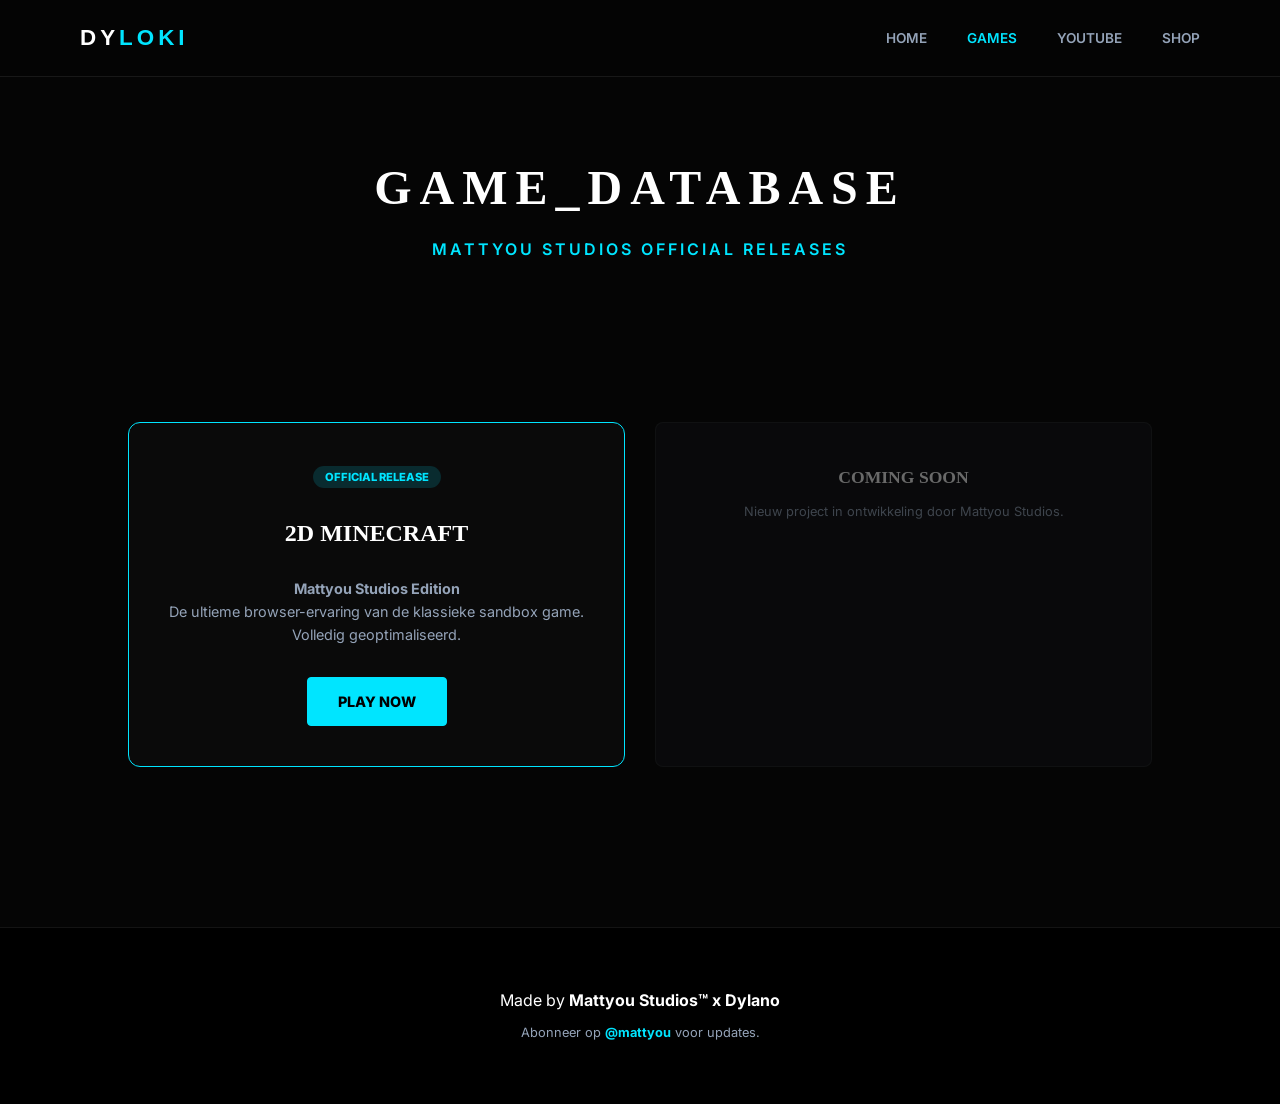
==== games/index.html @ 1a32d088 "Update index.html" ====
<!DOCTYPE html>
<html lang="nl">
<head>
    <meta charset="UTF-8">
    <meta name="viewport" content="width=device-width, initial-scale=1.0">
    <title>DYLOKI | Games Library</title>
    <link rel="stylesheet" href="../style.css">
    <link href="https://fonts.googleapis.com/css2?family=Inter:wght@400;600;800&family=Syncopate:wght@700&display=swap" rel="stylesheet">
</head>
<body>
    <nav class="navbar">
        <div class="logo">DY<span>LOKI</span></div>
        <ul class="nav-links">
            <li><a href="../index.html">Home</a></li>
            <li><a href="index.html" class="highlight-link">Games</a></li>
            <li><a href="https://www.youtube.com/@matyou333" target="_blank">YouTube</a></li>
            <li><a href="../shop/index.html">Shop</a></li>
        </ul>
    </nav>

    <header class="container" style="text-align: center; padding-top: 150px;">
        <h1 style="font-family: 'Syncopate'; font-size: 3rem; letter-spacing: 8px;">GAME<span>_</span>DATABASE</h1>
        <p style="color: var(--cyan); font-weight: 600; margin-top: 10px; letter-spacing: 3px;">MATTYOU STUDIOS OFFICIAL RELEASES</p>
    </header>

    <main class="container">
        <div class="grid" style="display: grid; grid-template-columns: repeat(auto-fit, minmax(300px, 1fr)); gap: 30px;">
            
            <div class="glass-panel" style="text-align: center; border: 1px solid var(--cyan); padding: 40px; border-radius: 12px; background: rgba(255,255,255,0.02);">
                <span style="background: rgba(0, 229, 255, 0.15); color: var(--cyan); padding: 4px 12px; border-radius: 20px; font-size: 0.7rem; font-weight: 800;">OFFICIAL RELEASE</span>
                <h3 style="font-family: 'Syncopate'; margin: 25px 0; font-size: 1.5rem;">2D MINECRAFT</h3>
                <p style="color: #94a3b8; margin-bottom: 30px; font-size: 0.9rem;">
                    <strong>Mattyou Studios Edition</strong><br>
                    De ultieme browser-ervaring van de klassieke sandbox game. Volledig geoptimaliseerd.
                </p>
                <a href="https://mattyouschool.github.io/minecraft/" class="btn-main" style="display: inline-block; text-decoration: none; background: var(--cyan); color: #000; padding: 12px 30px; border-radius: 4px; font-weight: 800;">PLAY NOW</a>
            </div>

            <div style="background: #0f1115; padding: 40px; border: 1px solid rgba(255,255,255,0.08); border-radius: 8px; text-align: center; opacity: 0.4;">
                <h3 style="font-family: 'Syncopate'; font-size: 1.1rem; margin-bottom: 10px;">COMING SOON</h3>
                <p style="font-size: 0.8rem; color: #94a3b8;">Nieuw project in ontwikkeling door Mattyou Studios.</p>
            </div>

        </div>
    </main>

    <footer class="footer-main" style="padding: 60px 10%; background: #000; border-top: 1px solid rgba(255,255,255,0.08); text-align: center; margin-top: 80px;">
        <p style="margin-bottom: 10px;">Made by <strong>Mattyou Studios™ x Dylano</strong></p>
        <p style="font-size: 0.8rem; color: #94a3b8;">Abonneer op <a href="https://www.youtube.com/@matyou333" target="_blank" style="color: var(--cyan); text-decoration: none; font-weight: 700;">@mattyou</a> voor updates.</p>
    </footer>
</body>
</html>
---- style.css ----
:root {
    --bg-deep: #050505;
    --bg-slate: #0f1115;
    --cyan: #00e5ff;
    --cyan-dim: rgba(0, 229, 255, 0.15);
    --text-bright: #ffffff;
    --text-muted: #94a3b8;
    --border-light: rgba(255, 255, 255, 0.08);
}

* { margin: 0; padding: 0; box-sizing: border-box; }

body {
    background-color: var(--bg-deep);
    color: var(--text-bright);
    font-family: 'Inter', sans-serif;
    line-height: 1.6;
}

/* NAVBAR */
.navbar {
    display: flex; justify-content: space-between; align-items: center;
    padding: 20px 80px; background: rgba(5, 5, 5, 0.95);
    backdrop-filter: blur(12px); border-bottom: 1px solid var(--border-light);
    position: fixed; width: 100%; top: 0; z-index: 1000;
}

.logo { font-family: 'Syncopate', sans-serif; font-size: 1.4rem; letter-spacing: 4px; font-weight: 700; }
.logo span { color: var(--cyan); }

.nav-links { display: flex; gap: 40px; list-style: none; }
.nav-links a { 
    text-decoration: none; color: var(--text-muted); font-size: 0.85rem; 
    font-weight: 600; text-transform: uppercase; transition: 0.3s; 
}
.nav-links a:hover { color: var(--cyan); }
.highlight-link { color: var(--cyan) !important; }

/* HERO */
.hero-premium {
    height: 85vh; display: flex; align-items: center; justify-content: center;
    text-align: center; background: radial-gradient(circle at 50% 50%, #111827 0%, #050505 100%);
}

.eyebrow { color: var(--cyan); font-weight: 800; font-size: 0.75rem; letter-spacing: 5px; margin-bottom: 20px; display: block; }
.main-title { font-family: 'Syncopate', sans-serif; font-size: 4.5rem; letter-spacing: -2px; margin-bottom: 20px; }
.main-title span { color: var(--cyan); text-shadow: 0 0 40px var(--cyan-dim); }
.hero-description { max-width: 600px; margin: 0 auto 40px; color: var(--text-muted); font-size: 1.1rem; }

/* BUTTONS */
.btn-main {
    background: var(--cyan); color: #000; padding: 16px 36px;
    border-radius: 4px; text-decoration: none; font-weight: 800;
    font-size: 0.9rem; transition: 0.3s; border: 1px solid var(--cyan);
}
.btn-main:hover { background: transparent; color: var(--cyan); }

.btn-sub {
    background: transparent; color: #fff; padding: 16px 36px;
    border-radius: 4px; text-decoration: none; font-weight: 800;
    font-size: 0.9rem; margin-left: 20px; border: 1px solid var(--border-light);
}

/* LAYOUT */
.container { padding: 80px 10%; max-width: 1400px; margin: 0 auto; }
.mission-grid { display: grid; grid-template-columns: repeat(auto-fit, minmax(250px, 1fr)); gap: 30px; margin-bottom: 80px; }
.mission-card { background: var(--bg-slate); padding: 40px; border: 1px solid var(--border-light); border-radius: 8px; }
.mission-card h3 { color: var(--cyan); margin-bottom: 15px; font-size: 0.9rem; letter-spacing: 2px; }
.mission-card p { color: var(--text-muted); font-size: 0.9rem; }

.glass-panel {
    background: linear-gradient(135deg, rgba(255,255,255,0.03) 0%, transparent 100%);
    border: 1px solid var(--border-light); padding: 60px; border-radius: 12px;
}

/* FOOTER */
.footer-main { padding: 80px 10%; background: #000; border-top: 1px solid var(--border-light); text-align: center; }
.footer-brand { font-family: 'Syncopate', sans-serif; font-size: 1.2rem; margin-bottom: 20px; }
.footer-bottom { margin-top: 40px; padding-top: 20px; border-top: 1px solid var(--border-light); font-size: 0.7rem; color: var(--text-muted); }
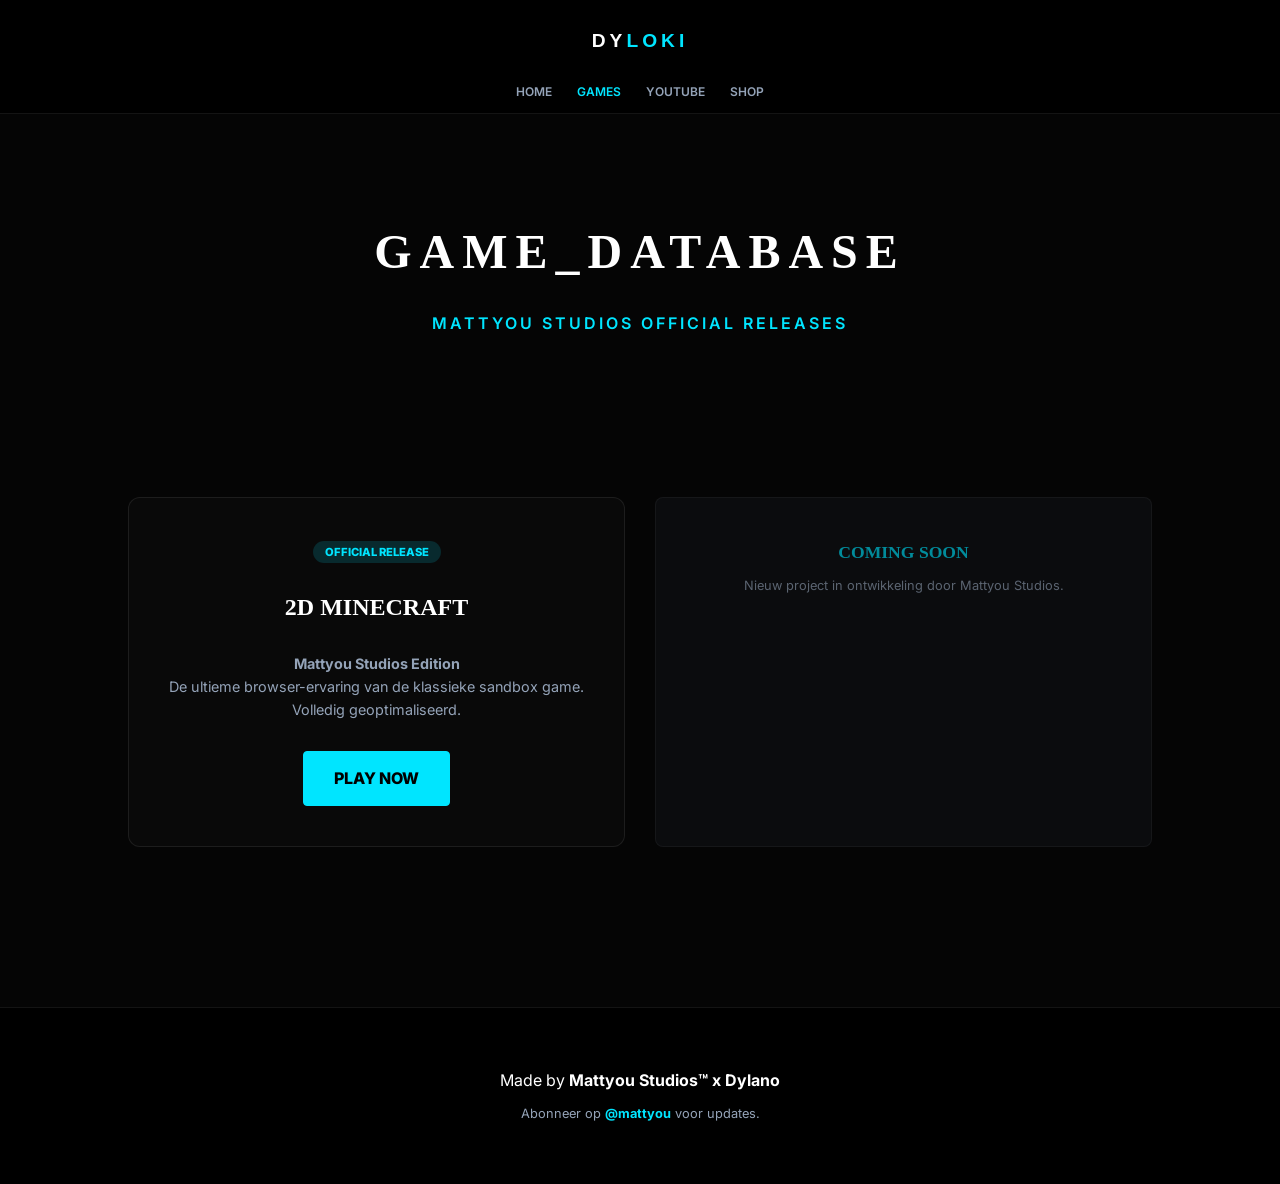
==== commit 5e4832da: "Update index.html" ====
--- a/games/index.html
+++ b/games/index.html
@@ -9,7 +9,7 @@
 </head>
 <body>
     <nav class="navbar">
-        <div class="logo">DY<span>LOKI</span></div>
+        <div class="logo hover-glow">DY<span>LOKI</span></div>
         <ul class="nav-links">
             <li><a href="../index.html">Home</a></li>
             <li><a href="index.html" class="highlight-link">Games</a></li>
@@ -18,25 +18,25 @@
         </ul>
     </nav>
 
-    <header class="container" style="text-align: center; padding-top: 150px;">
-        <h1 style="font-family: 'Syncopate'; font-size: 3rem; letter-spacing: 8px;">GAME<span>_</span>DATABASE</h1>
+    <header class="container" style="text-align: center; padding-top: 100px;">
+        <h1 style="font-family: 'Syncopate'; font-size: 3rem; letter-spacing: 8px; margin-bottom: 20px;">GAME<span>_</span>DATABASE</h1>
         <p style="color: var(--cyan); font-weight: 600; margin-top: 10px; letter-spacing: 3px;">MATTYOU STUDIOS OFFICIAL RELEASES</p>
     </header>
 
     <main class="container">
-        <div class="grid" style="display: grid; grid-template-columns: repeat(auto-fit, minmax(300px, 1fr)); gap: 30px;">
+        <div class="grid">
             
-            <div class="glass-panel" style="text-align: center; border: 1px solid var(--cyan); padding: 40px; border-radius: 12px; background: rgba(255,255,255,0.02);">
+            <div class="glass-panel interactive-border" style="text-align: center; padding: 40px; border-radius: 12px; background: rgba(255,255,255,0.02);">
                 <span style="background: rgba(0, 229, 255, 0.15); color: var(--cyan); padding: 4px 12px; border-radius: 20px; font-size: 0.7rem; font-weight: 800;">OFFICIAL RELEASE</span>
                 <h3 style="font-family: 'Syncopate'; margin: 25px 0; font-size: 1.5rem;">2D MINECRAFT</h3>
                 <p style="color: #94a3b8; margin-bottom: 30px; font-size: 0.9rem;">
                     <strong>Mattyou Studios Edition</strong><br>
                     De ultieme browser-ervaring van de klassieke sandbox game. Volledig geoptimaliseerd.
                 </p>
-                <a href="https://mattyouschool.github.io/minecraft/" class="btn-main" style="display: inline-block; text-decoration: none; background: var(--cyan); color: #000; padding: 12px 30px; border-radius: 4px; font-weight: 800;">PLAY NOW</a>
+                <a href="https://mattyouschool.github.io/minecraft/" class="btn-main" style="display: inline-block; text-decoration: none;">PLAY NOW</a>
             </div>
 
-            <div style="background: #0f1115; padding: 40px; border: 1px solid rgba(255,255,255,0.08); border-radius: 8px; text-align: center; opacity: 0.4;">
+            <div class="mission-card interactive-border" style="text-align: center; opacity: 0.6;">
                 <h3 style="font-family: 'Syncopate'; font-size: 1.1rem; margin-bottom: 10px;">COMING SOON</h3>
                 <p style="font-size: 0.8rem; color: #94a3b8;">Nieuw project in ontwikkeling door Mattyou Studios.</p>
             </div>
--- a/style.css
+++ b/style.css
@@ -2,78 +2,261 @@
     --bg-deep: #050505;
     --bg-slate: #0f1115;
     --cyan: #00e5ff;
-    --cyan-dim: rgba(0, 229, 255, 0.15);
+    --cyan-dim: rgba(0, 229, 255, 0.2);
     --text-bright: #ffffff;
     --text-muted: #94a3b8;
     --border-light: rgba(255, 255, 255, 0.08);
 }
 
-* { margin: 0; padding: 0; box-sizing: border-box; }
+/* Base Reset & Smooth Transitions */
+* { 
+    margin: 0; 
+    padding: 0; 
+    box-sizing: border-box; 
+    transition: all 0.2s ease; /* Iets snellere transitions voor professionaliteit */
+}
 
 body {
     background-color: var(--bg-deep);
     color: var(--text-bright);
     font-family: 'Inter', sans-serif;
     line-height: 1.6;
-}
-
-/* NAVBAR */
+    overflow-x: hidden;
+}
+
+/* --- NAVBAR (FIX: Centered and Non-fixed to avoid overlapping) --- */
 .navbar {
-    display: flex; justify-content: space-between; align-items: center;
-    padding: 20px 80px; background: rgba(5, 5, 5, 0.95);
-    backdrop-filter: blur(12px); border-bottom: 1px solid var(--border-light);
-    position: fixed; width: 100%; top: 0; z-index: 1000;
-}
-
-.logo { font-family: 'Syncopate', sans-serif; font-size: 1.4rem; letter-spacing: 4px; font-weight: 700; }
-.logo span { color: var(--cyan); }
-
-.nav-links { display: flex; gap: 40px; list-style: none; }
+    display: flex; 
+    flex-direction: column; /* Stapel logo boven links voor centreren */
+    align-items: center;   /* Centreer alles horizontaal */
+    padding: 20px 20px 10px; /* Iets minder padding onderaan */
+    background: #000; /* Solide zwart voor de balk zelf */
+    border-bottom: 1px solid var(--border-light);
+    width: 100%; 
+    position: relative; /* NIET MEER FIXED om overlapping te voorkomen */
+    z-index: 1000;
+}
+
+.logo { 
+    font-family: 'Syncopate', sans-serif; 
+    font-size: 1.2rem; /* Iets kleiner in centered mode */
+    letter-spacing: 4px; 
+    font-weight: 700; 
+    border: 1px solid transparent; 
+    padding: 5px 15px; 
+    border-radius: 4px;
+    cursor: pointer;
+    margin-bottom: 15px; /* Ruimte tussen logo en links */
+}
+
+.logo span { 
+    color: var(--cyan); 
+}
+
+.logo:hover { 
+    border-color: var(--cyan); 
+    box-shadow: 0 0 15px var(--cyan-dim); 
+}
+
+/* De links zelf */
+.nav-links { 
+    display: flex; 
+    gap: 25px; /* Iets minder gap voor gecentreerde look */
+    list-style: none; 
+    justify-content: center; /* Centreer de links zelf */
+    width: 100%;
+}
+
 .nav-links a { 
-    text-decoration: none; color: var(--text-muted); font-size: 0.85rem; 
-    font-weight: 600; text-transform: uppercase; transition: 0.3s; 
-}
-.nav-links a:hover { color: var(--cyan); }
-.highlight-link { color: var(--cyan) !important; }
-
-/* HERO */
+    text-decoration: none; 
+    color: var(--text-muted); 
+    font-size: 0.75rem; /* Iets kleiner voor professionaliteit */
+    font-weight: 600; 
+    text-transform: uppercase; 
+}
+
+.nav-links a:hover { 
+    color: var(--cyan); 
+    text-shadow: 0 0 8px var(--cyan); 
+}
+
+.highlight-link { 
+    color: var(--cyan) !important; 
+}
+
+/* XP & RANK DISPLAY (Geen plek meer in centered navbar, verplaatst naar header) */
+.header-stats {
+    display: none; /* Verwijderd uit de navbar zelf om centreren niet te breken */
+}
+
+/* --- HERO SECTION (FIX: Layout and Overlapping) --- */
 .hero-premium {
-    height: 85vh; display: flex; align-items: center; justify-content: center;
-    text-align: center; background: radial-gradient(circle at 50% 50%, #111827 0%, #050505 100%);
-}
-
-.eyebrow { color: var(--cyan); font-weight: 800; font-size: 0.75rem; letter-spacing: 5px; margin-bottom: 20px; display: block; }
-.main-title { font-family: 'Syncopate', sans-serif; font-size: 4.5rem; letter-spacing: -2px; margin-bottom: 20px; }
-.main-title span { color: var(--cyan); text-shadow: 0 0 40px var(--cyan-dim); }
-.hero-description { max-width: 600px; margin: 0 auto 40px; color: var(--text-muted); font-size: 1.1rem; }
-
-/* BUTTONS */
-.btn-main {
-    background: var(--cyan); color: #000; padding: 16px 36px;
-    border-radius: 4px; text-decoration: none; font-weight: 800;
-    font-size: 0.9rem; transition: 0.3s; border: 1px solid var(--cyan);
-}
-.btn-main:hover { background: transparent; color: var(--cyan); }
-
-.btn-sub {
-    background: transparent; color: #fff; padding: 16px 36px;
-    border-radius: 4px; text-decoration: none; font-weight: 800;
-    font-size: 0.9rem; margin-left: 20px; border: 1px solid var(--border-light);
-}
-
-/* LAYOUT */
-.container { padding: 80px 10%; max-width: 1400px; margin: 0 auto; }
-.mission-grid { display: grid; grid-template-columns: repeat(auto-fit, minmax(250px, 1fr)); gap: 30px; margin-bottom: 80px; }
-.mission-card { background: var(--bg-slate); padding: 40px; border: 1px solid var(--border-light); border-radius: 8px; }
-.mission-card h3 { color: var(--cyan); margin-bottom: 15px; font-size: 0.9rem; letter-spacing: 2px; }
-.mission-card p { color: var(--text-muted); font-size: 0.9rem; }
-
-.glass-panel {
-    background: linear-gradient(135deg, rgba(255,255,255,0.03) 0%, transparent 100%);
-    border: 1px solid var(--border-light); padding: 60px; border-radius: 12px;
+    min-height: 70vh; /* Gebruik min-height in plaats van height */
+    display: flex; 
+    align-items: center; 
+    justify-content: center;
+    text-align: center; 
+    /* radial-gradient voor de vibe, solide zwart voor de rest */
+    background: radial-gradient(circle at 50% 50%, #111827 0%, #050505 100%);
+    padding: 40px 20px; /* Padding om te zorgen dat content niet aan de rand plakt */
+}
+
+.hero-content {
+    padding: 0 20px;
+    display: flex;
+    flex-direction: column;
+    align-items: center;
+}
+
+.main-title { 
+    font-family: 'Syncopate', sans-serif; 
+    font-size: 4rem; /* Iets kleiner om overlapping bij titels te voorkomen op kleinere schermen */
+    letter-spacing: -2px; 
+    line-height: 1.1; /* Zorgt dat de twee DYLOKI regels dicht bij elkaar staan maar niet overlappen */
+    margin-bottom: 20px;
+}
+
+.main-title span { 
+    color: var(--cyan); 
+    text-shadow: 0 0 30px var(--cyan-dim); 
+}
+
+.eyebrow { 
+    color: var(--cyan); 
+    font-weight: 800; 
+    font-size: 0.7rem; 
+    letter-spacing: 5px; 
+    display: block; 
+    margin-bottom: 15px; /* Minder marge */
+}
+
+.hero-description {
+    max-width: 600px;
+    margin: 0 auto 40px; /* gecentreerde marge */
+    color: var(--text-muted);
+}
+
+/* --- BUTTONS & CTA --- */
+.cta-group {
+    display: flex;
+    justify-content: center;
+    gap: 15px; /* Ruimte tussen de knoppen */
+}
+
+.btn-main { 
+    background: var(--cyan); 
+    color: #000; 
+    padding: 14px 30px; 
+    border-radius: 4px; 
+    text-decoration: none; 
+    font-weight: 800; 
+    border: 1px solid var(--cyan); 
+    cursor: pointer;
+    display: inline-block;
+}
+
+.btn-main:hover { 
+    background: transparent; 
+    color: var(--cyan); 
+    box-shadow: 0 0 20px var(--cyan-dim); 
+}
+
+.btn-sub { 
+    background: transparent; 
+    color: #fff; 
+    padding: 14px 30px; 
+    border-radius: 4px; 
+    text-decoration: none; 
+    font-weight: 800; 
+    border: 1px solid var(--border-light); 
+    display: inline-block;
+}
+
+.btn-sub:hover { 
+    border-color: var(--cyan); 
+    box-shadow: 0 0 15px var(--cyan-dim); 
+}
+
+/* GRID & CONTAINERS */
+.container { 
+    padding: 80px 10%; 
+    max-width: 1400px; 
+    margin: 0 auto; 
+}
+
+.grid { 
+    display: grid; 
+    grid-template-columns: repeat(auto-fit, minmax(300px, 1fr)); 
+    gap: 30px; 
+}
+
+/* CARDS & PANELS */
+.interactive-border { 
+    border: 1px solid var(--border-light); 
+}
+
+.interactive-border:hover { 
+    border-color: var(--cyan); 
+    box-shadow: 0 0 20px var(--cyan-dim); 
+    transform: translateY(-5px); 
+}
+
+.mission-card { 
+    background: var(--bg-slate); 
+    padding: 40px; 
+    border-radius: 8px; 
+}
+
+.mission-card h3 {
+    color: var(--cyan);
+    font-family: 'Syncopate', sans-serif;
+    font-size: 0.8rem;
+    margin-bottom: 15px;
+}
+
+.glass-panel { 
+    background: linear-gradient(135deg, rgba(255,255,255,0.03) 0%, transparent 100%); 
+    padding: 50px; 
+    border-radius: 12px; 
 }
 
 /* FOOTER */
-.footer-main { padding: 80px 10%; background: #000; border-top: 1px solid var(--border-light); text-align: center; }
-.footer-brand { font-family: 'Syncopate', sans-serif; font-size: 1.2rem; margin-bottom: 20px; }
-.footer-bottom { margin-top: 40px; padding-top: 20px; border-top: 1px solid var(--border-light); font-size: 0.7rem; color: var(--text-muted); }
+.footer-main { 
+    padding: 60px 10% 30px; 
+    background: #000; 
+    border-top: 1px solid var(--border-light); 
+    text-align: center; 
+}
+
+.footer-bottom p { 
+    font-size: 0.85rem; 
+    color: var(--text-bright); 
+    margin-bottom: 5px;
+}
+
+.footer-bottom strong { 
+    color: var(--cyan); 
+}
+
+.footer-bottom p:last-child {
+    opacity: 0.5;
+    font-size: 0.7rem;
+}
+
+/* SCROLLBAR STYLING */
+::-webkit-scrollbar {
+    width: 8px;
+}
+
+::-webkit-scrollbar-track {
+    background: var(--bg-deep);
+}
+
+::-webkit-scrollbar-thumb {
+    background: var(--bg-slate);
+    border-radius: 10px;
+}
+
+::-webkit-scrollbar-thumb:hover {
+    background: var(--cyan);
+}
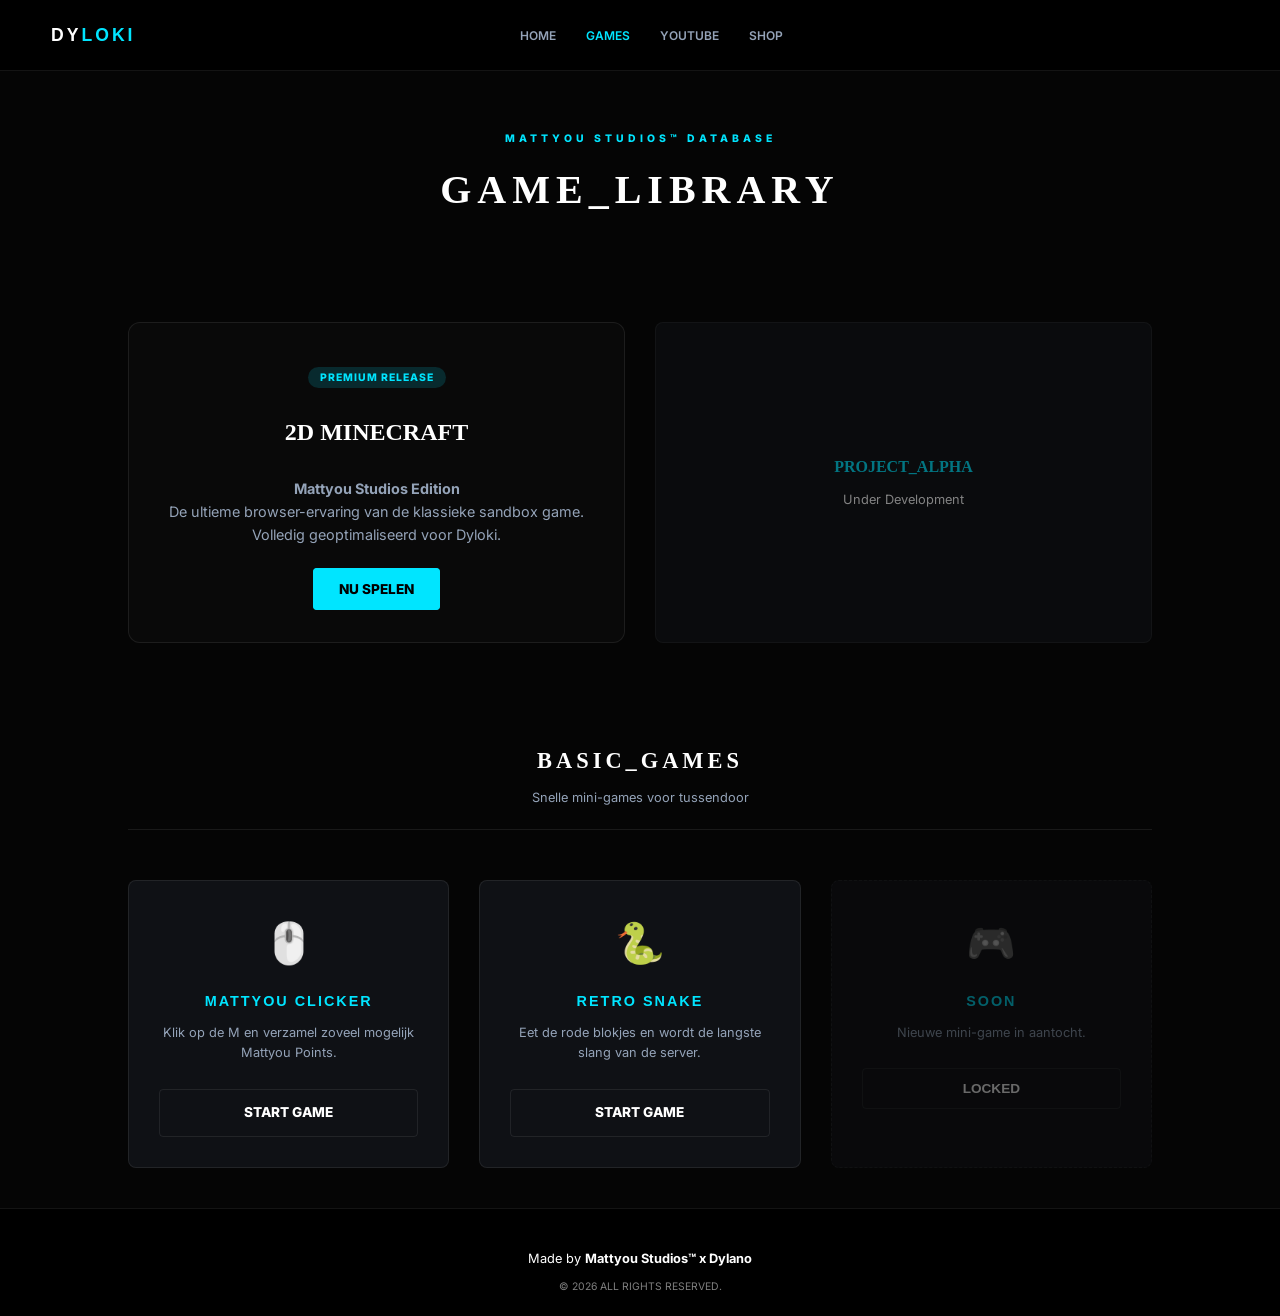
==== commit 8ca86a15: "Update index.html" ====
--- a/games/index.html
+++ b/games/index.html
@@ -3,50 +3,86 @@
 <head>
     <meta charset="UTF-8">
     <meta name="viewport" content="width=device-width, initial-scale=1.0">
-    <title>DYLOKI | Games Library</title>
+    <title>DYLOKI | Games Database</title>
     <link rel="stylesheet" href="../style.css">
     <link href="https://fonts.googleapis.com/css2?family=Inter:wght@400;600;800&family=Syncopate:wght@700&display=swap" rel="stylesheet">
 </head>
 <body>
     <nav class="navbar">
-        <div class="logo hover-glow">DY<span>LOKI</span></div>
+        <div class="logo hover-glow" onclick="window.location.href='../index.html'">DY<span>LOKI</span></div>
+        
         <ul class="nav-links">
             <li><a href="../index.html">Home</a></li>
             <li><a href="index.html" class="highlight-link">Games</a></li>
             <li><a href="https://www.youtube.com/@matyou333" target="_blank">YouTube</a></li>
             <li><a href="../shop/index.html">Shop</a></li>
         </ul>
+
+        <div class="nav-spacer"></div>
     </nav>
 
-    <header class="container" style="text-align: center; padding-top: 100px;">
-        <h1 style="font-family: 'Syncopate'; font-size: 3rem; letter-spacing: 8px; margin-bottom: 20px;">GAME<span>_</span>DATABASE</h1>
-        <p style="color: var(--cyan); font-weight: 600; margin-top: 10px; letter-spacing: 3px;">MATTYOU STUDIOS OFFICIAL RELEASES</p>
+    <header class="container" style="text-align: center; padding-top: 60px;">
+        <span class="eyebrow">MATTYOU STUDIOS™ DATABASE</span>
+        <h1 style="font-family: 'Syncopate'; font-size: 2.5rem; letter-spacing: 6px; margin-bottom: 20px;">GAME<span>_</span>LIBRARY</h1>
     </header>
 
     <main class="container">
         <div class="grid">
             
             <div class="glass-panel interactive-border" style="text-align: center; padding: 40px; border-radius: 12px; background: rgba(255,255,255,0.02);">
-                <span style="background: rgba(0, 229, 255, 0.15); color: var(--cyan); padding: 4px 12px; border-radius: 20px; font-size: 0.7rem; font-weight: 800;">OFFICIAL RELEASE</span>
+                <span style="background: rgba(0, 229, 255, 0.15); color: var(--cyan); padding: 4px 12px; border-radius: 20px; font-size: 0.65rem; font-weight: 800; letter-spacing: 1px;">PREMIUM RELEASE</span>
                 <h3 style="font-family: 'Syncopate'; margin: 25px 0; font-size: 1.5rem;">2D MINECRAFT</h3>
                 <p style="color: #94a3b8; margin-bottom: 30px; font-size: 0.9rem;">
                     <strong>Mattyou Studios Edition</strong><br>
-                    De ultieme browser-ervaring van de klassieke sandbox game. Volledig geoptimaliseerd.
+                    De ultieme browser-ervaring van de klassieke sandbox game. Volledig geoptimaliseerd voor Dyloki.
                 </p>
-                <a href="https://mattyouschool.github.io/minecraft/" class="btn-main" style="display: inline-block; text-decoration: none;">PLAY NOW</a>
+                <a href="https://mattyouschool.github.io/minecraft/" target="_blank" class="btn-main">NU SPELEN</a>
             </div>
 
-            <div class="mission-card interactive-border" style="text-align: center; opacity: 0.6;">
-                <h3 style="font-family: 'Syncopate'; font-size: 1.1rem; margin-bottom: 10px;">COMING SOON</h3>
-                <p style="font-size: 0.8rem; color: #94a3b8;">Nieuw project in ontwikkeling door Mattyou Studios.</p>
+            <div class="mission-card interactive-border" style="text-align: center; display: flex; flex-direction: column; justify-content: center; opacity: 0.5;">
+                <h3 style="font-family: 'Syncopate'; font-size: 1rem;">PROJECT_ALPHA</h3>
+                <p style="font-size: 0.8rem;">Under Development</p>
             </div>
+        </div>
 
-        </div>
+        <section style="margin-top: 100px;">
+            <div style="border-bottom: 1px solid var(--border-light); margin-bottom: 50px; text-align: center; padding-bottom: 20px;">
+                <h2 style="font-family: 'Syncopate'; font-size: 1.4rem; letter-spacing: 4px;">BASIC<span>_</span>GAMES</h2>
+                <p style="font-size: 0.8rem; color: var(--text-muted); margin-top: 10px;">Snelle mini-games voor tussendoor</p>
+            </div>
+            
+            <div class="grid">
+                <div class="mission-card interactive-border" style="text-align: center;">
+                    <div style="font-size: 2.5rem; margin-bottom: 15px;">🖱️</div>
+                    <h3 style="font-size: 0.9rem; letter-spacing: 2px;">MATTYOU CLICKER</h3>
+                    <p style="font-size: 0.8rem; color: var(--text-muted); margin-bottom: 25px;">Klik op de M en verzamel zoveel mogelijk Mattyou Points.</p>
+                    <a href="basic/clicker.html" class="btn-sub" style="margin-left: 0; display: block; width: 100%;">START GAME</a>
+                </div>
+
+                <div class="mission-card interactive-border" style="text-align: center;">
+                    <div style="font-size: 2.5rem; margin-bottom: 15px;">🐍</div>
+                    <h3 style="font-size: 0.9rem; letter-spacing: 2px;">RETRO SNAKE</h3>
+                    <p style="font-size: 0.8rem; color: var(--text-muted); margin-bottom: 25px;">Eet de rode blokjes en wordt de langste slang van de server.</p>
+                    <a href="basic/snake.html" class="btn-sub" style="margin-left: 0; display: block; width: 100%;">START GAME</a>
+                </div>
+
+                <div class="mission-card interactive-border" style="text-align: center; border-style: dashed; opacity: 0.4;">
+                    <div style="font-size: 2.5rem; margin-bottom: 15px; filter: grayscale(1);">🎮</div>
+                    <h3 style="font-size: 0.9rem; letter-spacing: 2px;">SOON</h3>
+                    <p style="font-size: 0.8rem; color: var(--text-muted); margin-bottom: 25px;">Nieuwe mini-game in aantocht.</p>
+                    <button class="btn-sub" style="margin-left: 0; width: 100%; cursor: not-allowed;" disabled>LOCKED</button>
+                </div>
+            </div>
+        </section>
     </main>
 
-    <footer class="footer-main" style="padding: 60px 10%; background: #000; border-top: 1px solid rgba(255,255,255,0.08); text-align: center; margin-top: 80px;">
-        <p style="margin-bottom: 10px;">Made by <strong>Mattyou Studios™ x Dylano</strong></p>
-        <p style="font-size: 0.8rem; color: #94a3b8;">Abonneer op <a href="https://www.youtube.com/@matyou333" target="_blank" style="color: var(--cyan); text-decoration: none; font-weight: 700;">@mattyou</a> voor updates.</p>
+    <footer class="footer-main">
+        <div class="footer-bottom">
+            <p>Made by <strong>Mattyou Studios™ x Dylano</strong></p>
+            <p style="font-size: 0.65rem; margin-top: 10px; opacity: 0.5;">&copy; 2026 ALL RIGHTS RESERVED.</p>
+        </div>
     </footer>
+
+    <script src="../xp-system.js"></script>
 </body>
 </html>
--- a/style.css
+++ b/style.css
@@ -8,12 +8,11 @@
     --border-light: rgba(255, 255, 255, 0.08);
 }
 
-/* Base Reset & Smooth Transitions */
 * { 
     margin: 0; 
     padding: 0; 
     box-sizing: border-box; 
-    transition: all 0.2s ease; /* Iets snellere transitions voor professionaliteit */
+    transition: all 0.2s ease; 
 }
 
 body {
@@ -24,239 +23,131 @@
     overflow-x: hidden;
 }
 
-/* --- NAVBAR (FIX: Centered and Non-fixed to avoid overlapping) --- */
+/* --- NAVBAR (Logo links, Links gecentreerd) --- */
 .navbar {
     display: flex; 
-    flex-direction: column; /* Stapel logo boven links voor centreren */
-    align-items: center;   /* Centreer alles horizontaal */
-    padding: 20px 20px 10px; /* Iets minder padding onderaan */
-    background: #000; /* Solide zwart voor de balk zelf */
+    align-items: center;
+    justify-content: space-between; /* Zorgt voor de spreiding */
+    padding: 15px 40px; 
+    background: #000;
     border-bottom: 1px solid var(--border-light);
     width: 100%; 
-    position: relative; /* NIET MEER FIXED om overlapping te voorkomen */
+    position: relative;
     z-index: 1000;
 }
 
 .logo { 
     font-family: 'Syncopate', sans-serif; 
-    font-size: 1.2rem; /* Iets kleiner in centered mode */
-    letter-spacing: 4px; 
+    font-size: 1.1rem; 
+    letter-spacing: 3px; 
     font-weight: 700; 
     border: 1px solid transparent; 
-    padding: 5px 15px; 
+    padding: 5px 10px; 
     border-radius: 4px;
     cursor: pointer;
-    margin-bottom: 15px; /* Ruimte tussen logo en links */
+    flex: 1; /* Neemt ruimte in aan de linkerkant */
 }
 
-.logo span { 
-    color: var(--cyan); 
-}
+.logo span { color: var(--cyan); }
+.logo:hover { border-color: var(--cyan); box-shadow: 0 0 15px var(--cyan-dim); }
 
-.logo:hover { 
-    border-color: var(--cyan); 
-    box-shadow: 0 0 15px var(--cyan-dim); 
-}
-
-/* De links zelf */
+/* De links in het midden */
 .nav-links { 
     display: flex; 
-    gap: 25px; /* Iets minder gap voor gecentreerde look */
+    gap: 30px; 
     list-style: none; 
-    justify-content: center; /* Centreer de links zelf */
-    width: 100%;
+    justify-content: center;
+    flex: 2; /* Geeft de links de meeste ruimte in het midden */
 }
 
 .nav-links a { 
     text-decoration: none; 
     color: var(--text-muted); 
-    font-size: 0.75rem; /* Iets kleiner voor professionaliteit */
+    font-size: 0.75rem; 
     font-weight: 600; 
     text-transform: uppercase; 
 }
 
-.nav-links a:hover { 
-    color: var(--cyan); 
-    text-shadow: 0 0 8px var(--cyan); 
+.nav-links a:hover { color: var(--cyan); text-shadow: 0 0 8px var(--cyan); }
+
+/* Spacer om de balans te houden (voor de rechterkant) */
+.nav-spacer {
+    flex: 1;
 }
 
-.highlight-link { 
-    color: var(--cyan) !important; 
-}
+.highlight-link { color: var(--cyan) !important; }
 
-/* XP & RANK DISPLAY (Geen plek meer in centered navbar, verplaatst naar header) */
-.header-stats {
-    display: none; /* Verwijderd uit de navbar zelf om centreren niet te breken */
-}
-
-/* --- HERO SECTION (FIX: Layout and Overlapping) --- */
+/* --- HERO SECTION (Kleiner gemaakt) --- */
 .hero-premium {
-    min-height: 70vh; /* Gebruik min-height in plaats van height */
+    min-height: 50vh; /* Verlaagd van 70/80 naar 50 voor een compacter uiterlijk */
     display: flex; 
     align-items: center; 
     justify-content: center;
     text-align: center; 
-    /* radial-gradient voor de vibe, solide zwart voor de rest */
     background: radial-gradient(circle at 50% 50%, #111827 0%, #050505 100%);
-    padding: 40px 20px; /* Padding om te zorgen dat content niet aan de rand plakt */
+    padding: 60px 20px;
 }
 
 .hero-content {
-    padding: 0 20px;
-    display: flex;
-    flex-direction: column;
-    align-items: center;
+    max-width: 800px;
 }
 
 .main-title { 
     font-family: 'Syncopate', sans-serif; 
-    font-size: 4rem; /* Iets kleiner om overlapping bij titels te voorkomen op kleinere schermen */
-    letter-spacing: -2px; 
-    line-height: 1.1; /* Zorgt dat de twee DYLOKI regels dicht bij elkaar staan maar niet overlappen */
-    margin-bottom: 20px;
+    font-size: 3rem; /* Iets kleiner gemaakt */
+    letter-spacing: -1px; 
+    line-height: 1.2;
+    margin-bottom: 15px;
 }
 
-.main-title span { 
-    color: var(--cyan); 
-    text-shadow: 0 0 30px var(--cyan-dim); 
-}
+.main-title span { color: var(--cyan); text-shadow: 0 0 25px var(--cyan-dim); }
 
 .eyebrow { 
     color: var(--cyan); 
     font-weight: 800; 
-    font-size: 0.7rem; 
-    letter-spacing: 5px; 
+    font-size: 0.65rem; 
+    letter-spacing: 4px; 
     display: block; 
-    margin-bottom: 15px; /* Minder marge */
+    margin-bottom: 10px; 
 }
 
 .hero-description {
-    max-width: 600px;
-    margin: 0 auto 40px; /* gecentreerde marge */
+    max-width: 500px;
+    margin: 0 auto 30px;
     color: var(--text-muted);
+    font-size: 0.95rem;
 }
 
-/* --- BUTTONS & CTA --- */
+/* --- BUTTONS --- */
 .cta-group {
     display: flex;
     justify-content: center;
-    gap: 15px; /* Ruimte tussen de knoppen */
+    gap: 15px;
 }
 
 .btn-main { 
-    background: var(--cyan); 
-    color: #000; 
-    padding: 14px 30px; 
-    border-radius: 4px; 
-    text-decoration: none; 
-    font-weight: 800; 
-    border: 1px solid var(--cyan); 
-    cursor: pointer;
-    display: inline-block;
+    background: var(--cyan); color: #000; padding: 12px 25px; 
+    border-radius: 4px; text-decoration: none; font-weight: 800; 
+    font-size: 0.85rem; border: 1px solid var(--cyan);
 }
 
-.btn-main:hover { 
-    background: transparent; 
-    color: var(--cyan); 
-    box-shadow: 0 0 20px var(--cyan-dim); 
+.btn-main:hover { background: transparent; color: var(--cyan); box-shadow: 0 0 20px var(--cyan-dim); }
+
+.btn-sub { 
+    background: transparent; color: #fff; padding: 12px 25px; 
+    border-radius: 4px; text-decoration: none; font-weight: 800; 
+    font-size: 0.85rem; border: 1px solid var(--border-light); 
 }
 
-.btn-sub { 
-    background: transparent; 
-    color: #fff; 
-    padding: 14px 30px; 
-    border-radius: 4px; 
-    text-decoration: none; 
-    font-weight: 800; 
-    border: 1px solid var(--border-light); 
-    display: inline-block;
-}
+/* --- OVERIG --- */
+.container { padding: 40px 10%; max-width: 1400px; margin: 0 auto; }
+.grid { display: grid; grid-template-columns: repeat(auto-fit, minmax(300px, 1fr)); gap: 30px; }
 
-.btn-sub:hover { 
-    border-color: var(--cyan); 
-    box-shadow: 0 0 15px var(--cyan-dim); 
-}
+.interactive-border { border: 1px solid var(--border-light); }
+.interactive-border:hover { border-color: var(--cyan); box-shadow: 0 0 20px var(--cyan-dim); transform: translateY(-3px); }
 
-/* GRID & CONTAINERS */
-.container { 
-    padding: 80px 10%; 
-    max-width: 1400px; 
-    margin: 0 auto; 
-}
+.mission-card { background: var(--bg-slate); padding: 30px; border-radius: 8px; }
+.mission-card h3 { color: var(--cyan); font-family: 'Syncopate', sans-serif; font-size: 0.75rem; margin-bottom: 10px; }
 
-.grid { 
-    display: grid; 
-    grid-template-columns: repeat(auto-fit, minmax(300px, 1fr)); 
-    gap: 30px; 
-}
-
-/* CARDS & PANELS */
-.interactive-border { 
-    border: 1px solid var(--border-light); 
-}
-
-.interactive-border:hover { 
-    border-color: var(--cyan); 
-    box-shadow: 0 0 20px var(--cyan-dim); 
-    transform: translateY(-5px); 
-}
-
-.mission-card { 
-    background: var(--bg-slate); 
-    padding: 40px; 
-    border-radius: 8px; 
-}
-
-.mission-card h3 {
-    color: var(--cyan);
-    font-family: 'Syncopate', sans-serif;
-    font-size: 0.8rem;
-    margin-bottom: 15px;
-}
-
-.glass-panel { 
-    background: linear-gradient(135deg, rgba(255,255,255,0.03) 0%, transparent 100%); 
-    padding: 50px; 
-    border-radius: 12px; 
-}
-
-/* FOOTER */
-.footer-main { 
-    padding: 60px 10% 30px; 
-    background: #000; 
-    border-top: 1px solid var(--border-light); 
-    text-align: center; 
-}
-
-.footer-bottom p { 
-    font-size: 0.85rem; 
-    color: var(--text-bright); 
-    margin-bottom: 5px;
-}
-
-.footer-bottom strong { 
-    color: var(--cyan); 
-}
-
-.footer-bottom p:last-child {
-    opacity: 0.5;
-    font-size: 0.7rem;
-}
-
-/* SCROLLBAR STYLING */
-::-webkit-scrollbar {
-    width: 8px;
-}
-
-::-webkit-scrollbar-track {
-    background: var(--bg-deep);
-}
-
-::-webkit-scrollbar-thumb {
-    background: var(--bg-slate);
-    border-radius: 10px;
-}
-
-::-webkit-scrollbar-thumb:hover {
-    background: var(--cyan);
-}
+.footer-main { padding: 40px 10% 20px; background: #000; border-top: 1px solid var(--border-light); text-align: center; }
+.footer-bottom p { font-size: 0.8rem; color: var(--text-bright); }
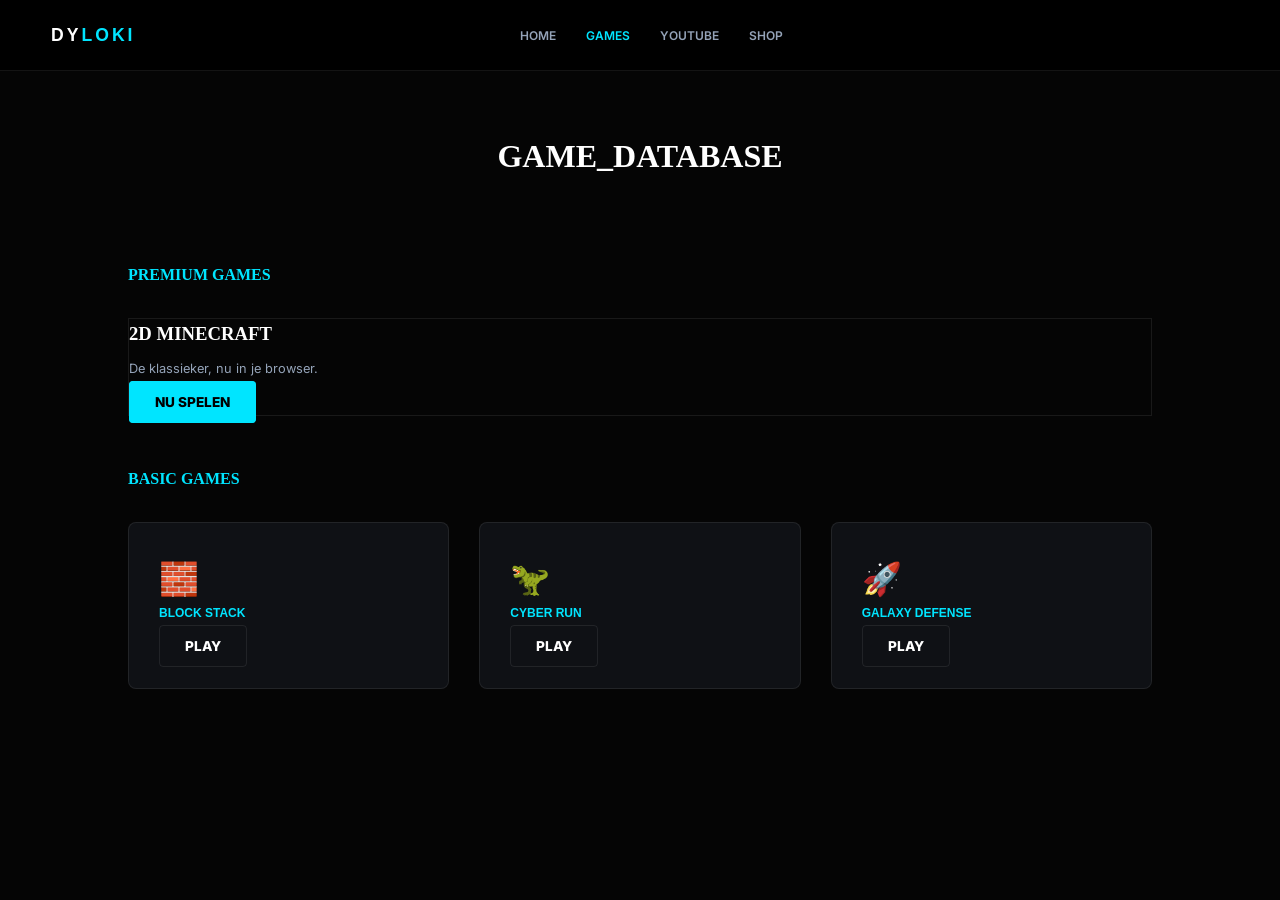
==== commit b1fd6e9d: "Update index.html" ====
--- a/games/index.html
+++ b/games/index.html
@@ -3,86 +3,56 @@
 <head>
     <meta charset="UTF-8">
     <meta name="viewport" content="width=device-width, initial-scale=1.0">
-    <title>DYLOKI | Games Database</title>
-    <link rel="stylesheet" href="../style.css">
+    <title>DYLOKI | Games</title>
+    <link rel="stylesheet" href="/style.css">
     <link href="https://fonts.googleapis.com/css2?family=Inter:wght@400;600;800&family=Syncopate:wght@700&display=swap" rel="stylesheet">
 </head>
 <body>
     <nav class="navbar">
-        <div class="logo hover-glow" onclick="window.location.href='../index.html'">DY<span>LOKI</span></div>
-        
+        <div class="logo hover-glow" onclick="window.location.href='/'">DY<span>LOKI</span></div>
         <ul class="nav-links">
-            <li><a href="../index.html">Home</a></li>
-            <li><a href="index.html" class="highlight-link">Games</a></li>
+            <li><a href="/">Home</a></li>
+            <li><a href="/games/" class="highlight-link">Games</a></li>
             <li><a href="https://www.youtube.com/@matyou333" target="_blank">YouTube</a></li>
-            <li><a href="../shop/index.html">Shop</a></li>
+            <li><a href="/shop/">Shop</a></li>
         </ul>
-
         <div class="nav-spacer"></div>
     </nav>
 
     <header class="container" style="text-align: center; padding-top: 60px;">
-        <span class="eyebrow">MATTYOU STUDIOS™ DATABASE</span>
-        <h1 style="font-family: 'Syncopate'; font-size: 2.5rem; letter-spacing: 6px; margin-bottom: 20px;">GAME<span>_</span>LIBRARY</h1>
+        <h1 style="font-family: 'Syncopate'; font-size: 2rem;">GAME_<span>DATABASE</span></h1>
     </header>
 
     <main class="container">
+        <h2 style="font-family: 'Syncopate'; font-size: 1rem; color: var(--cyan); margin-bottom: 30px;">PREMIUM GAMES</h2>
         <div class="grid">
-            
-            <div class="glass-panel interactive-border" style="text-align: center; padding: 40px; border-radius: 12px; background: rgba(255,255,255,0.02);">
-                <span style="background: rgba(0, 229, 255, 0.15); color: var(--cyan); padding: 4px 12px; border-radius: 20px; font-size: 0.65rem; font-weight: 800; letter-spacing: 1px;">PREMIUM RELEASE</span>
-                <h3 style="font-family: 'Syncopate'; margin: 25px 0; font-size: 1.5rem;">2D MINECRAFT</h3>
-                <p style="color: #94a3b8; margin-bottom: 30px; font-size: 0.9rem;">
-                    <strong>Mattyou Studios Edition</strong><br>
-                    De ultieme browser-ervaring van de klassieke sandbox game. Volledig geoptimaliseerd voor Dyloki.
-                </p>
-                <a href="https://mattyouschool.github.io/minecraft/" target="_blank" class="btn-main">NU SPELEN</a>
-            </div>
-
-            <div class="mission-card interactive-border" style="text-align: center; display: flex; flex-direction: column; justify-content: center; opacity: 0.5;">
-                <h3 style="font-family: 'Syncopate'; font-size: 1rem;">PROJECT_ALPHA</h3>
-                <p style="font-size: 0.8rem;">Under Development</p>
+            <div class="glass-panel interactive-border">
+                <h3 style="font-family: 'Syncopate';">2D MINECRAFT</h3>
+                <p style="color: var(--text-muted); font-size: 0.8rem; margin: 10px 0;">De klassieker, nu in je browser.</p>
+                <a href="/minecraft/" class="btn-main" style="width: 100%; text-align: center;">NU SPELEN</a>
             </div>
         </div>
 
-        <section style="margin-top: 100px;">
-            <div style="border-bottom: 1px solid var(--border-light); margin-bottom: 50px; text-align: center; padding-bottom: 20px;">
-                <h2 style="font-family: 'Syncopate'; font-size: 1.4rem; letter-spacing: 4px;">BASIC<span>_</span>GAMES</h2>
-                <p style="font-size: 0.8rem; color: var(--text-muted); margin-top: 10px;">Snelle mini-games voor tussendoor</p>
+        <h2 style="font-family: 'Syncopate'; font-size: 1rem; color: var(--cyan); margin: 50px 0 30px;">BASIC GAMES</h2>
+        <div class="grid">
+            <div class="mission-card interactive-border">
+                <div style="font-size: 2rem;">🧱</div>
+                <h3>BLOCK STACK</h3>
+                <a href="/games/basic/tetris.html" class="btn-sub" style="width: 100%;">PLAY</a>
             </div>
-            
-            <div class="grid">
-                <div class="mission-card interactive-border" style="text-align: center;">
-                    <div style="font-size: 2.5rem; margin-bottom: 15px;">🖱️</div>
-                    <h3 style="font-size: 0.9rem; letter-spacing: 2px;">MATTYOU CLICKER</h3>
-                    <p style="font-size: 0.8rem; color: var(--text-muted); margin-bottom: 25px;">Klik op de M en verzamel zoveel mogelijk Mattyou Points.</p>
-                    <a href="basic/clicker.html" class="btn-sub" style="margin-left: 0; display: block; width: 100%;">START GAME</a>
-                </div>
-
-                <div class="mission-card interactive-border" style="text-align: center;">
-                    <div style="font-size: 2.5rem; margin-bottom: 15px;">🐍</div>
-                    <h3 style="font-size: 0.9rem; letter-spacing: 2px;">RETRO SNAKE</h3>
-                    <p style="font-size: 0.8rem; color: var(--text-muted); margin-bottom: 25px;">Eet de rode blokjes en wordt de langste slang van de server.</p>
-                    <a href="basic/snake.html" class="btn-sub" style="margin-left: 0; display: block; width: 100%;">START GAME</a>
-                </div>
-
-                <div class="mission-card interactive-border" style="text-align: center; border-style: dashed; opacity: 0.4;">
-                    <div style="font-size: 2.5rem; margin-bottom: 15px; filter: grayscale(1);">🎮</div>
-                    <h3 style="font-size: 0.9rem; letter-spacing: 2px;">SOON</h3>
-                    <p style="font-size: 0.8rem; color: var(--text-muted); margin-bottom: 25px;">Nieuwe mini-game in aantocht.</p>
-                    <button class="btn-sub" style="margin-left: 0; width: 100%; cursor: not-allowed;" disabled>LOCKED</button>
-                </div>
+            <div class="mission-card interactive-border">
+                <div style="font-size: 2rem;">🦖</div>
+                <h3>CYBER RUN</h3>
+                <a href="/games/basic/dino.html" class="btn-sub" style="width: 100%;">PLAY</a>
             </div>
-        </section>
+            <div class="mission-card interactive-border">
+                <div style="font-size: 2rem;">🚀</div>
+                <h3>GALAXY DEFENSE</h3>
+                <a href="/games/basic/space.html" class="btn-sub" style="width: 100%;">PLAY</a>
+            </div>
+        </div>
     </main>
 
-    <footer class="footer-main">
-        <div class="footer-bottom">
-            <p>Made by <strong>Mattyou Studios™ x Dylano</strong></p>
-            <p style="font-size: 0.65rem; margin-top: 10px; opacity: 0.5;">&copy; 2026 ALL RIGHTS RESERVED.</p>
-        </div>
-    </footer>
-
-    <script src="../xp-system.js"></script>
+    <script src="/xp-system.js"></script>
 </body>
 </html>
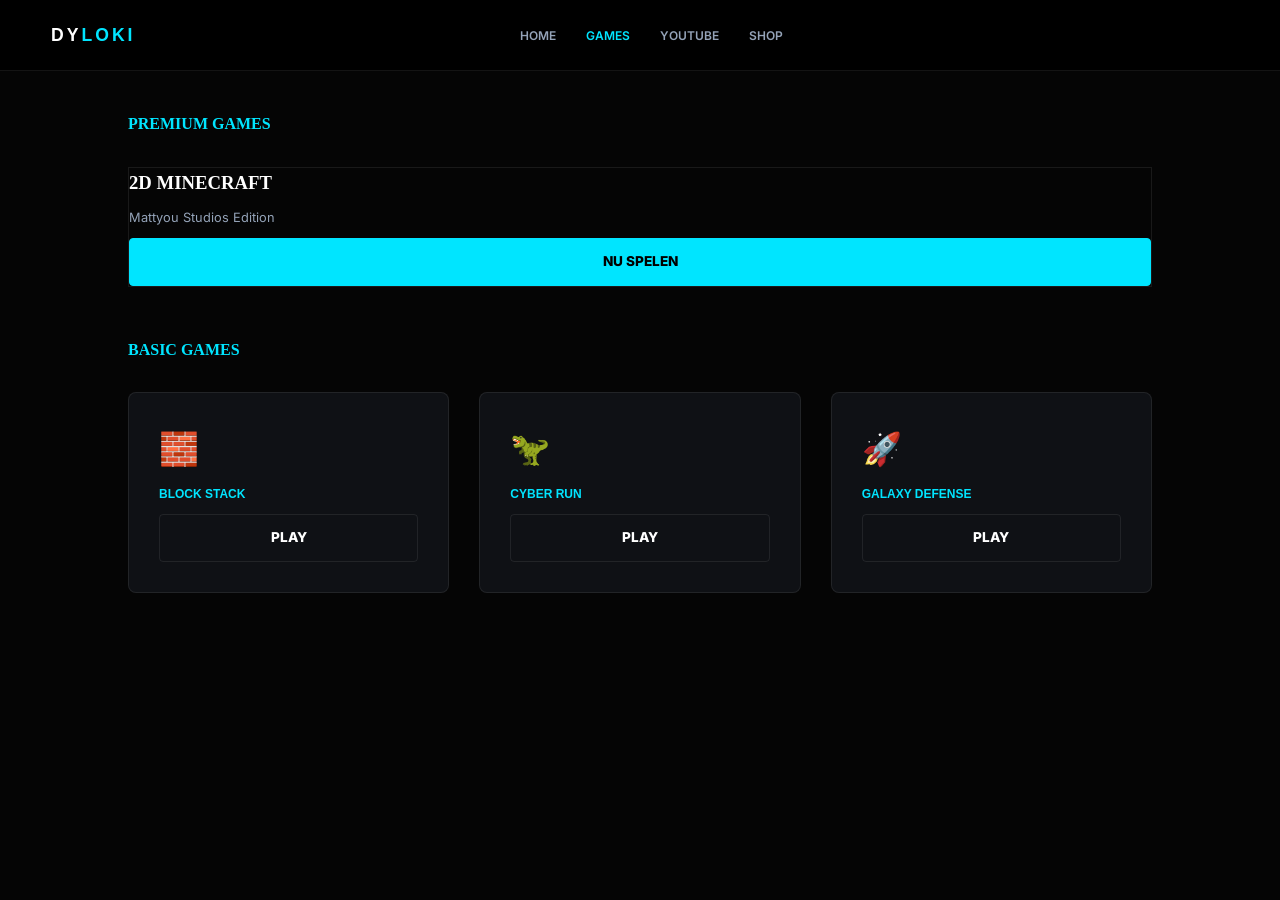
==== commit 457c63f4: "Update index.html" ====
--- a/games/index.html
+++ b/games/index.html
@@ -19,36 +19,32 @@
         <div class="nav-spacer"></div>
     </nav>
 
-    <header class="container" style="text-align: center; padding-top: 60px;">
-        <h1 style="font-family: 'Syncopate'; font-size: 2rem;">GAME_<span>DATABASE</span></h1>
-    </header>
-
     <main class="container">
         <h2 style="font-family: 'Syncopate'; font-size: 1rem; color: var(--cyan); margin-bottom: 30px;">PREMIUM GAMES</h2>
         <div class="grid">
             <div class="glass-panel interactive-border">
                 <h3 style="font-family: 'Syncopate';">2D MINECRAFT</h3>
-                <p style="color: var(--text-muted); font-size: 0.8rem; margin: 10px 0;">De klassieker, nu in je browser.</p>
-                <a href="/minecraft/" class="btn-main" style="width: 100%; text-align: center;">NU SPELEN</a>
+                <p style="color: var(--text-muted); font-size: 0.8rem; margin: 10px 0;">Mattyou Studios Edition</p>
+                <a href="/minecraft/" class="btn-main" style="width: 100%; text-align: center; display: block;">NU SPELEN</a>
             </div>
         </div>
 
         <h2 style="font-family: 'Syncopate'; font-size: 1rem; color: var(--cyan); margin: 50px 0 30px;">BASIC GAMES</h2>
         <div class="grid">
             <div class="mission-card interactive-border">
-                <div style="font-size: 2rem;">🧱</div>
+                <div style="font-size: 2rem; margin-bottom: 10px;">🧱</div>
                 <h3>BLOCK STACK</h3>
-                <a href="/games/basic/tetris.html" class="btn-sub" style="width: 100%;">PLAY</a>
+                <a href="/games/basic/tetris.html" class="btn-sub" style="width: 100%; display: block; text-align: center;">PLAY</a>
             </div>
             <div class="mission-card interactive-border">
-                <div style="font-size: 2rem;">🦖</div>
+                <div style="font-size: 2rem; margin-bottom: 10px;">🦖</div>
                 <h3>CYBER RUN</h3>
-                <a href="/games/basic/dino.html" class="btn-sub" style="width: 100%;">PLAY</a>
+                <a href="/games/basic/dino.html" class="btn-sub" style="width: 100%; display: block; text-align: center;">PLAY</a>
             </div>
             <div class="mission-card interactive-border">
-                <div style="font-size: 2rem;">🚀</div>
+                <div style="font-size: 2rem; margin-bottom: 10px;">🚀</div>
                 <h3>GALAXY DEFENSE</h3>
-                <a href="/games/basic/space.html" class="btn-sub" style="width: 100%;">PLAY</a>
+                <a href="/games/basic/space.html" class="btn-sub" style="width: 100%; display: block; text-align: center;">PLAY</a>
             </div>
         </div>
     </main>
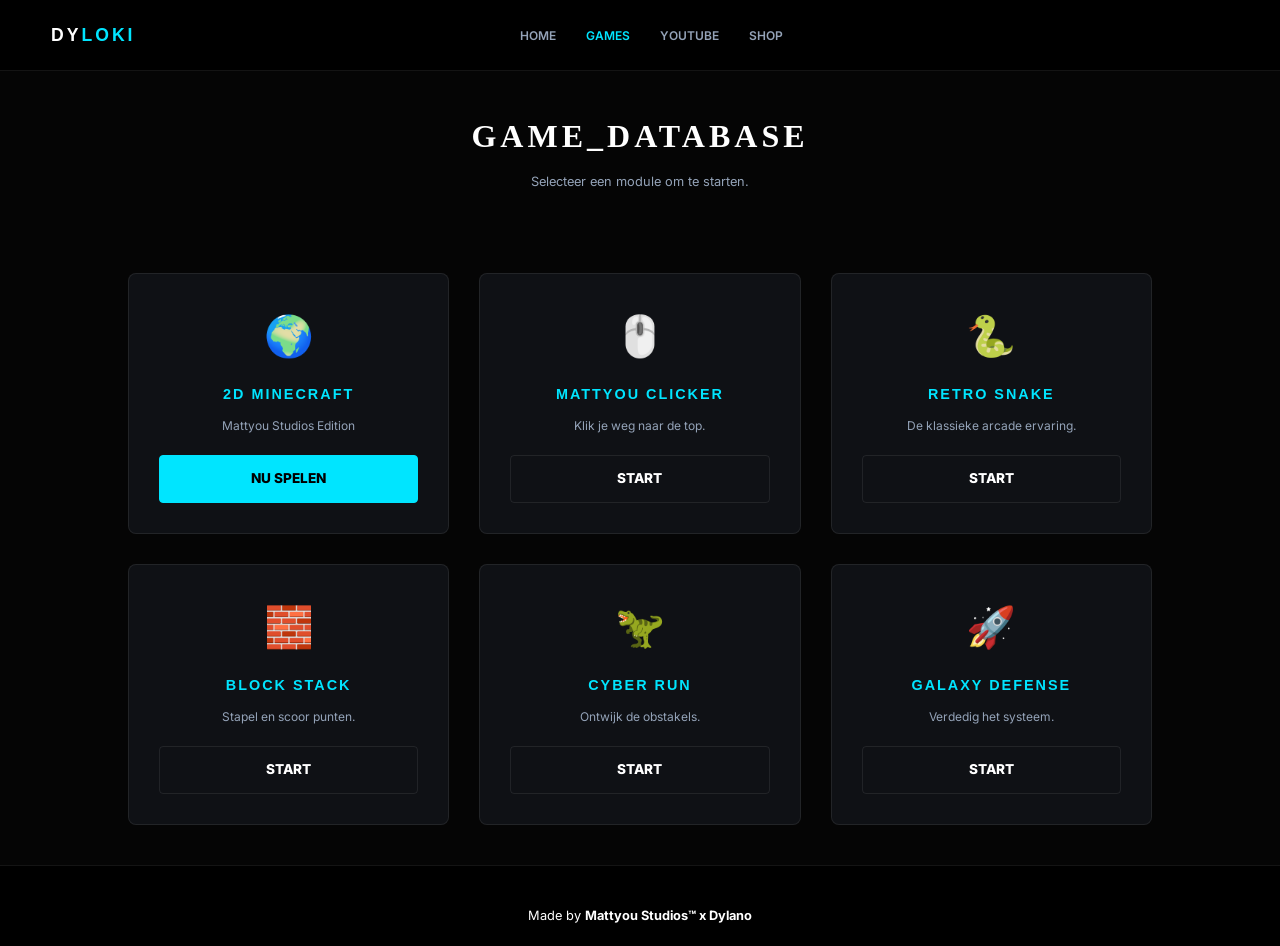
==== commit ac094005: "Update index.html" ====
--- a/games/index.html
+++ b/games/index.html
@@ -3,7 +3,7 @@
 <head>
     <meta charset="UTF-8">
     <meta name="viewport" content="width=device-width, initial-scale=1.0">
-    <title>DYLOKI | Games</title>
+    <title>DYLOKI | Game Database</title>
     <link rel="stylesheet" href="/style.css">
     <link href="https://fonts.googleapis.com/css2?family=Inter:wght@400;600;800&family=Syncopate:wght@700&display=swap" rel="stylesheet">
 </head>
@@ -19,35 +19,62 @@
         <div class="nav-spacer"></div>
     </nav>
 
+    <header class="container" style="text-align: center; padding-top: 40px;">
+        <h1 style="font-family: 'Syncopate'; font-size: 2rem; letter-spacing: 4px;">GAME_<span>DATABASE</span></h1>
+        <p style="color: var(--text-muted); margin-top: 10px; font-size: 0.8rem;">Selecteer een module om te starten.</p>
+    </header>
+
     <main class="container">
-        <h2 style="font-family: 'Syncopate'; font-size: 1rem; color: var(--cyan); margin-bottom: 30px;">PREMIUM GAMES</h2>
         <div class="grid">
-            <div class="glass-panel interactive-border">
-                <h3 style="font-family: 'Syncopate';">2D MINECRAFT</h3>
-                <p style="color: var(--text-muted); font-size: 0.8rem; margin: 10px 0;">Mattyou Studios Edition</p>
-                <a href="/minecraft/" class="btn-main" style="width: 100%; text-align: center; display: block;">NU SPELEN</a>
+            
+            <div class="mission-card interactive-border" style="text-align: center;">
+                <div style="font-size: 2.5rem; margin-bottom: 15px;">🌍</div>
+                <h3 style="font-size: 0.9rem; letter-spacing: 2px;">2D MINECRAFT</h3>
+                <p style="font-size: 0.75rem; color: var(--text-muted); margin-bottom: 20px;">Mattyou Studios Edition</p>
+                <a href="/minecraft/" class="btn-main" style="display: block; width: 100%;">NU SPELEN</a>
             </div>
-        </div>
 
-        <h2 style="font-family: 'Syncopate'; font-size: 1rem; color: var(--cyan); margin: 50px 0 30px;">BASIC GAMES</h2>
-        <div class="grid">
-            <div class="mission-card interactive-border">
-                <div style="font-size: 2rem; margin-bottom: 10px;">🧱</div>
-                <h3>BLOCK STACK</h3>
-                <a href="/games/basic/tetris.html" class="btn-sub" style="width: 100%; display: block; text-align: center;">PLAY</a>
+            <div class="mission-card interactive-border" style="text-align: center;">
+                <div style="font-size: 2.5rem; margin-bottom: 15px;">🖱️</div>
+                <h3 style="font-size: 0.9rem; letter-spacing: 2px;">MATTYOU CLICKER</h3>
+                <p style="font-size: 0.75rem; color: var(--text-muted); margin-bottom: 20px;">Klik je weg naar de top.</p>
+                <a href="/games/basic/clicker.html" class="btn-sub" style="display: block; width: 100%;">START</a>
             </div>
-            <div class="mission-card interactive-border">
-                <div style="font-size: 2rem; margin-bottom: 10px;">🦖</div>
-                <h3>CYBER RUN</h3>
-                <a href="/games/basic/dino.html" class="btn-sub" style="width: 100%; display: block; text-align: center;">PLAY</a>
+
+            <div class="mission-card interactive-border" style="text-align: center;">
+                <div style="font-size: 2.5rem; margin-bottom: 15px;">🐍</div>
+                <h3 style="font-size: 0.9rem; letter-spacing: 2px;">RETRO SNAKE</h3>
+                <p style="font-size: 0.75rem; color: var(--text-muted); margin-bottom: 20px;">De klassieke arcade ervaring.</p>
+                <a href="/games/basic/snake.html" class="btn-sub" style="display: block; width: 100%;">START</a>
             </div>
-            <div class="mission-card interactive-border">
-                <div style="font-size: 2rem; margin-bottom: 10px;">🚀</div>
-                <h3>GALAXY DEFENSE</h3>
-                <a href="/games/basic/space.html" class="btn-sub" style="width: 100%; display: block; text-align: center;">PLAY</a>
+
+            <div class="mission-card interactive-border" style="text-align: center;">
+                <div style="font-size: 2.5rem; margin-bottom: 15px;">🧱</div>
+                <h3 style="font-size: 0.9rem; letter-spacing: 2px;">BLOCK STACK</h3>
+                <p style="font-size: 0.75rem; color: var(--text-muted); margin-bottom: 20px;">Stapel en scoor punten.</p>
+                <a href="/games/basic/tetris.html" class="btn-sub" style="display: block; width: 100%;">START</a>
             </div>
+
+            <div class="mission-card interactive-border" style="text-align: center;">
+                <div style="font-size: 2.5rem; margin-bottom: 15px;">🦖</div>
+                <h3 style="font-size: 0.9rem; letter-spacing: 2px;">CYBER RUN</h3>
+                <p style="font-size: 0.75rem; color: var(--text-muted); margin-bottom: 20px;">Ontwijk de obstakels.</p>
+                <a href="/games/basic/dino.html" class="btn-sub" style="display: block; width: 100%;">START</a>
+            </div>
+
+            <div class="mission-card interactive-border" style="text-align: center;">
+                <div style="font-size: 2.5rem; margin-bottom: 15px;">🚀</div>
+                <h3 style="font-size: 0.9rem; letter-spacing: 2px;">GALAXY DEFENSE</h3>
+                <p style="font-size: 0.75rem; color: var(--text-muted); margin-bottom: 20px;">Verdedig het systeem.</p>
+                <a href="/games/basic/space.html" class="btn-sub" style="display: block; width: 100%;">START</a>
+            </div>
+
         </div>
     </main>
+
+    <footer class="footer-main">
+        <p style="font-size: 0.8rem;">Made by <strong>Mattyou Studios™ x Dylano</strong></p>
+    </footer>
 
     <script src="/xp-system.js"></script>
 </body>
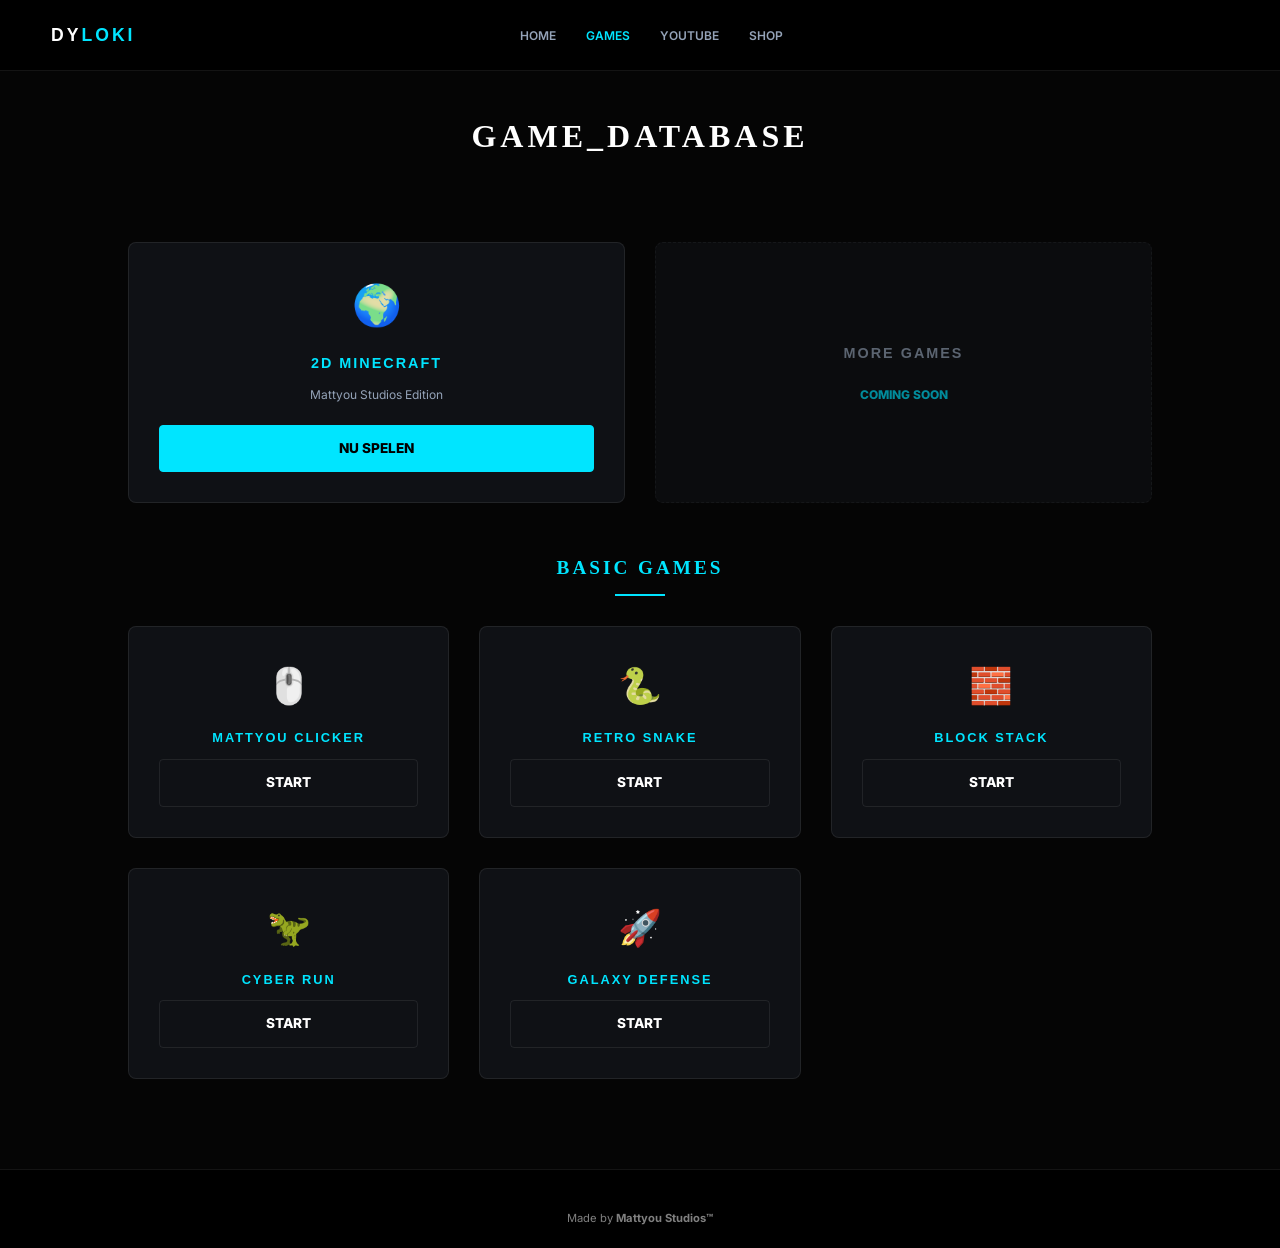
==== commit 76dee9db: "Update index.html" ====
--- a/games/index.html
+++ b/games/index.html
@@ -21,11 +21,10 @@
 
     <header class="container" style="text-align: center; padding-top: 40px;">
         <h1 style="font-family: 'Syncopate'; font-size: 2rem; letter-spacing: 4px;">GAME_<span>DATABASE</span></h1>
-        <p style="color: var(--text-muted); margin-top: 10px; font-size: 0.8rem;">Selecteer een module om te starten.</p>
     </header>
 
     <main class="container">
-        <div class="grid">
+        <div class="grid" style="margin-bottom: 50px;">
             
             <div class="mission-card interactive-border" style="text-align: center;">
                 <div style="font-size: 2.5rem; margin-bottom: 15px;">🌍</div>
@@ -34,46 +33,53 @@
                 <a href="/minecraft/" class="btn-main" style="display: block; width: 100%;">NU SPELEN</a>
             </div>
 
+            <div class="mission-card interactive-border" style="text-align: center; display: flex; flex-direction: column; justify-content: center; opacity: 0.6; border-style: dashed;">
+                <h3 style="font-size: 0.9rem; letter-spacing: 2px; color: var(--text-muted);">MORE GAMES</h3>
+                <p style="font-size: 0.75rem; color: var(--cyan); font-weight: 800; margin-top: 10px;">COMING SOON</p>
+            </div>
+
+        </div>
+
+        <div style="text-align: center; margin-bottom: 30px;">
+            <h2 style="font-family: 'Syncopate'; font-size: 1.2rem; letter-spacing: 3px; color: var(--cyan);">BASIC GAMES</h2>
+            <div style="width: 50px; height: 2px; background: var(--cyan); margin: 10px auto;"></div>
+        </div>
+
+        <div class="grid">
             <div class="mission-card interactive-border" style="text-align: center;">
-                <div style="font-size: 2.5rem; margin-bottom: 15px;">🖱️</div>
-                <h3 style="font-size: 0.9rem; letter-spacing: 2px;">MATTYOU CLICKER</h3>
-                <p style="font-size: 0.75rem; color: var(--text-muted); margin-bottom: 20px;">Klik je weg naar de top.</p>
+                <div style="font-size: 2.2rem; margin-bottom: 15px;">🖱️</div>
+                <h3 style="font-size: 0.8rem; letter-spacing: 2px;">MATTYOU CLICKER</h3>
                 <a href="/games/basic/clicker.html" class="btn-sub" style="display: block; width: 100%;">START</a>
             </div>
 
             <div class="mission-card interactive-border" style="text-align: center;">
-                <div style="font-size: 2.5rem; margin-bottom: 15px;">🐍</div>
-                <h3 style="font-size: 0.9rem; letter-spacing: 2px;">RETRO SNAKE</h3>
-                <p style="font-size: 0.75rem; color: var(--text-muted); margin-bottom: 20px;">De klassieke arcade ervaring.</p>
+                <div style="font-size: 2.2rem; margin-bottom: 15px;">🐍</div>
+                <h3 style="font-size: 0.8rem; letter-spacing: 2px;">RETRO SNAKE</h3>
                 <a href="/games/basic/snake.html" class="btn-sub" style="display: block; width: 100%;">START</a>
             </div>
 
             <div class="mission-card interactive-border" style="text-align: center;">
-                <div style="font-size: 2.5rem; margin-bottom: 15px;">🧱</div>
-                <h3 style="font-size: 0.9rem; letter-spacing: 2px;">BLOCK STACK</h3>
-                <p style="font-size: 0.75rem; color: var(--text-muted); margin-bottom: 20px;">Stapel en scoor punten.</p>
+                <div style="font-size: 2.2rem; margin-bottom: 15px;">🧱</div>
+                <h3 style="font-size: 0.8rem; letter-spacing: 2px;">BLOCK STACK</h3>
                 <a href="/games/basic/tetris.html" class="btn-sub" style="display: block; width: 100%;">START</a>
             </div>
 
             <div class="mission-card interactive-border" style="text-align: center;">
-                <div style="font-size: 2.5rem; margin-bottom: 15px;">🦖</div>
-                <h3 style="font-size: 0.9rem; letter-spacing: 2px;">CYBER RUN</h3>
-                <p style="font-size: 0.75rem; color: var(--text-muted); margin-bottom: 20px;">Ontwijk de obstakels.</p>
+                <div style="font-size: 2.2rem; margin-bottom: 15px;">🦖</div>
+                <h3 style="font-size: 0.8rem; letter-spacing: 2px;">CYBER RUN</h3>
                 <a href="/games/basic/dino.html" class="btn-sub" style="display: block; width: 100%;">START</a>
             </div>
 
             <div class="mission-card interactive-border" style="text-align: center;">
-                <div style="font-size: 2.5rem; margin-bottom: 15px;">🚀</div>
-                <h3 style="font-size: 0.9rem; letter-spacing: 2px;">GALAXY DEFENSE</h3>
-                <p style="font-size: 0.75rem; color: var(--text-muted); margin-bottom: 20px;">Verdedig het systeem.</p>
+                <div style="font-size: 2.2rem; margin-bottom: 15px;">🚀</div>
+                <h3 style="font-size: 0.8rem; letter-spacing: 2px;">GALAXY DEFENSE</h3>
                 <a href="/games/basic/space.html" class="btn-sub" style="display: block; width: 100%;">START</a>
             </div>
-
         </div>
     </main>
 
-    <footer class="footer-main">
-        <p style="font-size: 0.8rem;">Made by <strong>Mattyou Studios™ x Dylano</strong></p>
+    <footer class="footer-main" style="margin-top: 50px;">
+        <p style="font-size: 0.7rem; opacity: 0.5;">Made by <strong>Mattyou Studios™</strong></p>
     </footer>
 
     <script src="/xp-system.js"></script>
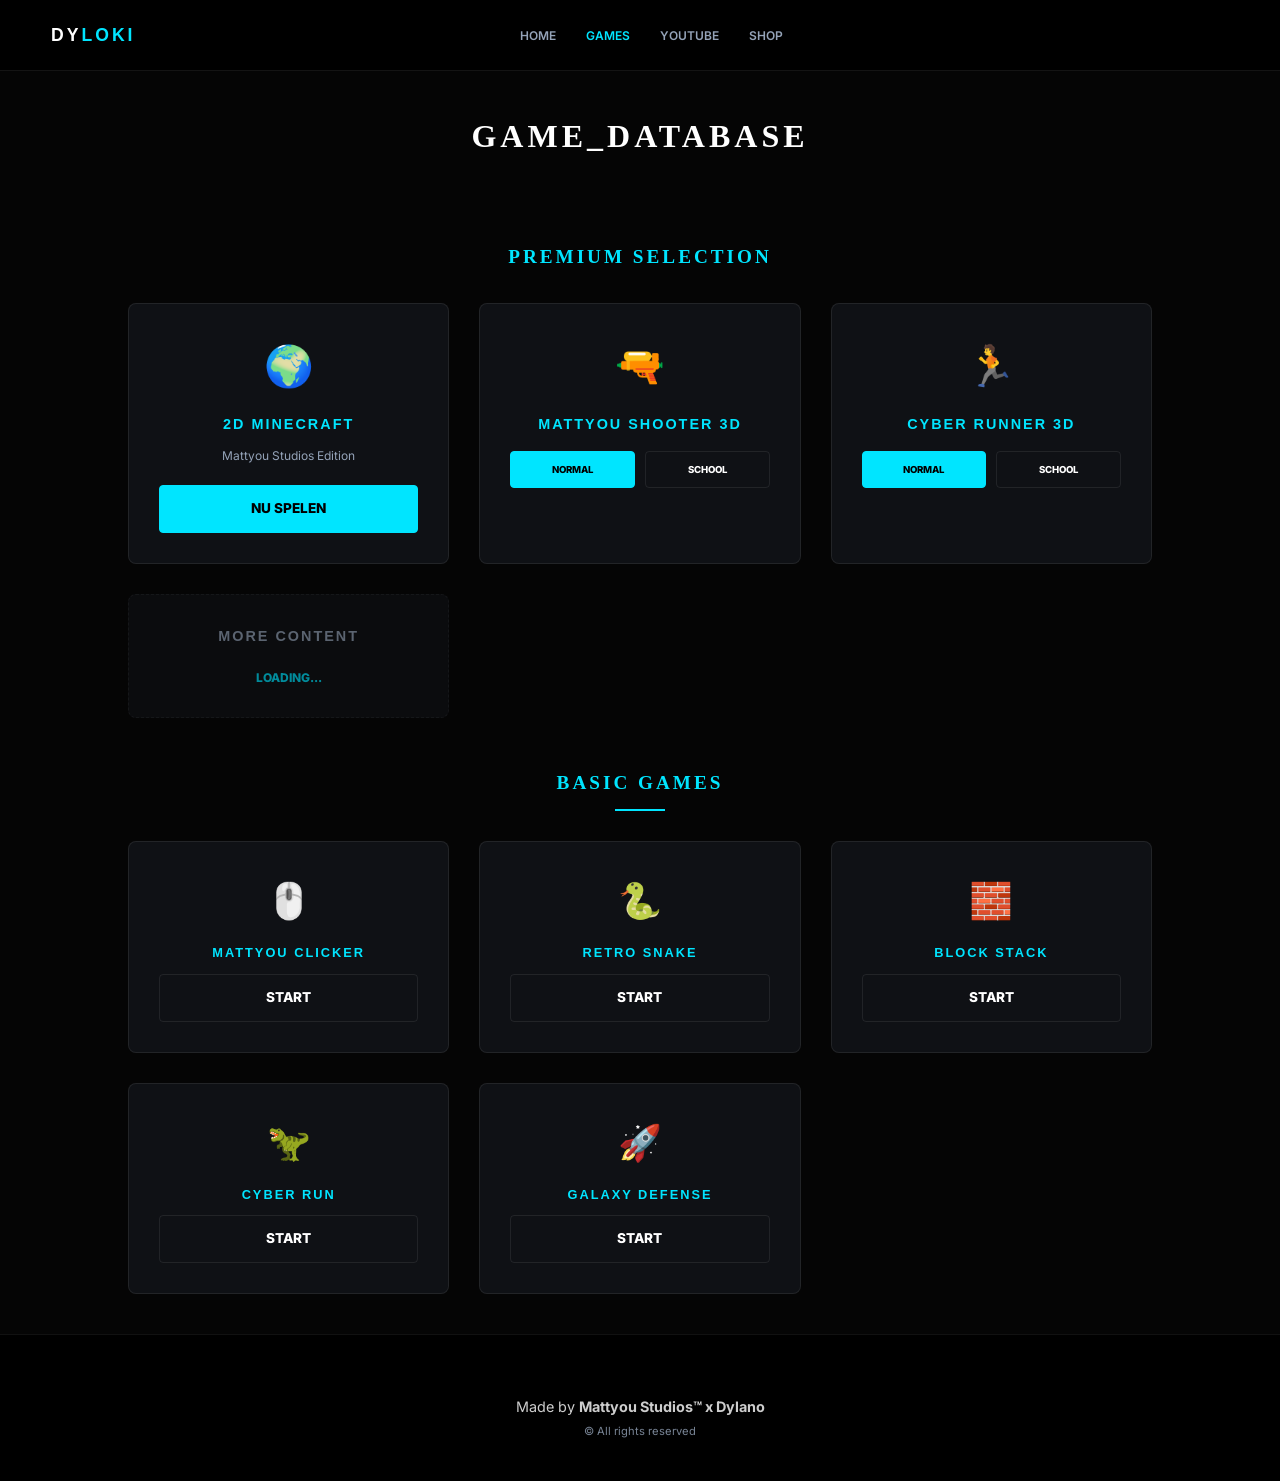
==== commit f63b996d: "Update index.html" ====
--- a/games/index.html
+++ b/games/index.html
@@ -24,6 +24,10 @@
     </header>
 
     <main class="container">
+        <div style="text-align: center; margin-bottom: 30px;">
+            <h2 style="font-family: 'Syncopate'; font-size: 1.2rem; letter-spacing: 3px; color: var(--cyan);">PREMIUM SELECTION</h2>
+        </div>
+
         <div class="grid" style="margin-bottom: 50px;">
             
             <div class="mission-card interactive-border" style="text-align: center;">
@@ -33,9 +37,27 @@
                 <a href="/minecraft/" class="btn-main" style="display: block; width: 100%;">NU SPELEN</a>
             </div>
 
+            <div class="mission-card interactive-border" style="text-align: center;">
+                <div style="font-size: 2.5rem; margin-bottom: 15px;">🔫</div>
+                <h3 style="font-size: 0.9rem; letter-spacing: 2px;">MATTYOU SHOOTER 3D</h3>
+                <div style="display: flex; gap: 10px; margin-top: 15px;">
+                    <a href="/games/non-school/Mattyou-shooter-3D.html" class="btn-main" style="flex: 1; font-size: 0.6rem; padding: 10px 5px;">NORMAL</a>
+                    <a href="/games/school/Mattyou-shooter.html" class="btn-sub" style="flex: 1; font-size: 0.6rem; padding: 10px 5px;">SCHOOL</a>
+                </div>
+            </div>
+
+            <div class="mission-card interactive-border" style="text-align: center;">
+                <div style="font-size: 2.5rem; margin-bottom: 15px;">🏃</div>
+                <h3 style="font-size: 0.9rem; letter-spacing: 2px;">CYBER RUNNER 3D</h3>
+                <div style="display: flex; gap: 10px; margin-top: 15px;">
+                    <a href="/games/non-school/Cyber-Runner-3D.html" class="btn-main" style="flex: 1; font-size: 0.6rem; padding: 10px 5px;">NORMAL</a>
+                    <a href="/games/school/Cyber-Runner-3D.html" class="btn-sub" style="flex: 1; font-size: 0.6rem; padding: 10px 5px;">SCHOOL</a>
+                </div>
+            </div>
+
             <div class="mission-card interactive-border" style="text-align: center; display: flex; flex-direction: column; justify-content: center; opacity: 0.6; border-style: dashed;">
-                <h3 style="font-size: 0.9rem; letter-spacing: 2px; color: var(--text-muted);">MORE GAMES</h3>
-                <p style="font-size: 0.75rem; color: var(--cyan); font-weight: 800; margin-top: 10px;">COMING SOON</p>
+                <h3 style="font-size: 0.9rem; letter-spacing: 2px; color: var(--text-muted);">MORE CONTENT</h3>
+                <p style="font-size: 0.75rem; color: var(--cyan); font-weight: 800; margin-top: 10px;">LOADING...</p>
             </div>
 
         </div>
@@ -51,25 +73,21 @@
                 <h3 style="font-size: 0.8rem; letter-spacing: 2px;">MATTYOU CLICKER</h3>
                 <a href="/games/basic/clicker.html" class="btn-sub" style="display: block; width: 100%;">START</a>
             </div>
-
             <div class="mission-card interactive-border" style="text-align: center;">
                 <div style="font-size: 2.2rem; margin-bottom: 15px;">🐍</div>
                 <h3 style="font-size: 0.8rem; letter-spacing: 2px;">RETRO SNAKE</h3>
                 <a href="/games/basic/snake.html" class="btn-sub" style="display: block; width: 100%;">START</a>
             </div>
-
             <div class="mission-card interactive-border" style="text-align: center;">
                 <div style="font-size: 2.2rem; margin-bottom: 15px;">🧱</div>
                 <h3 style="font-size: 0.8rem; letter-spacing: 2px;">BLOCK STACK</h3>
                 <a href="/games/basic/tetris.html" class="btn-sub" style="display: block; width: 100%;">START</a>
             </div>
-
             <div class="mission-card interactive-border" style="text-align: center;">
                 <div style="font-size: 2.2rem; margin-bottom: 15px;">🦖</div>
                 <h3 style="font-size: 0.8rem; letter-spacing: 2px;">CYBER RUN</h3>
                 <a href="/games/basic/dino.html" class="btn-sub" style="display: block; width: 100%;">START</a>
             </div>
-
             <div class="mission-card interactive-border" style="text-align: center;">
                 <div style="font-size: 2.2rem; margin-bottom: 15px;">🚀</div>
                 <h3 style="font-size: 0.8rem; letter-spacing: 2px;">GALAXY DEFENSE</h3>
@@ -78,8 +96,9 @@
         </div>
     </main>
 
-    <footer class="footer-main" style="margin-top: 50px;">
-        <p style="font-size: 0.7rem; opacity: 0.5;">Made by <strong>Mattyou Studios™</strong></p>
+    <footer class="footer-main" style="text-align: center; padding: 60px 0 40px; opacity: 0.8;">
+        <p style="font-size: 0.9rem; margin-bottom: 5px;">Made by <strong>Mattyou Studios™ x Dylano</strong></p>
+        <p style="font-size: 0.7rem; color: var(--text-muted);">&copy; All rights reserved</p>
     </footer>
 
     <script src="/xp-system.js"></script>
